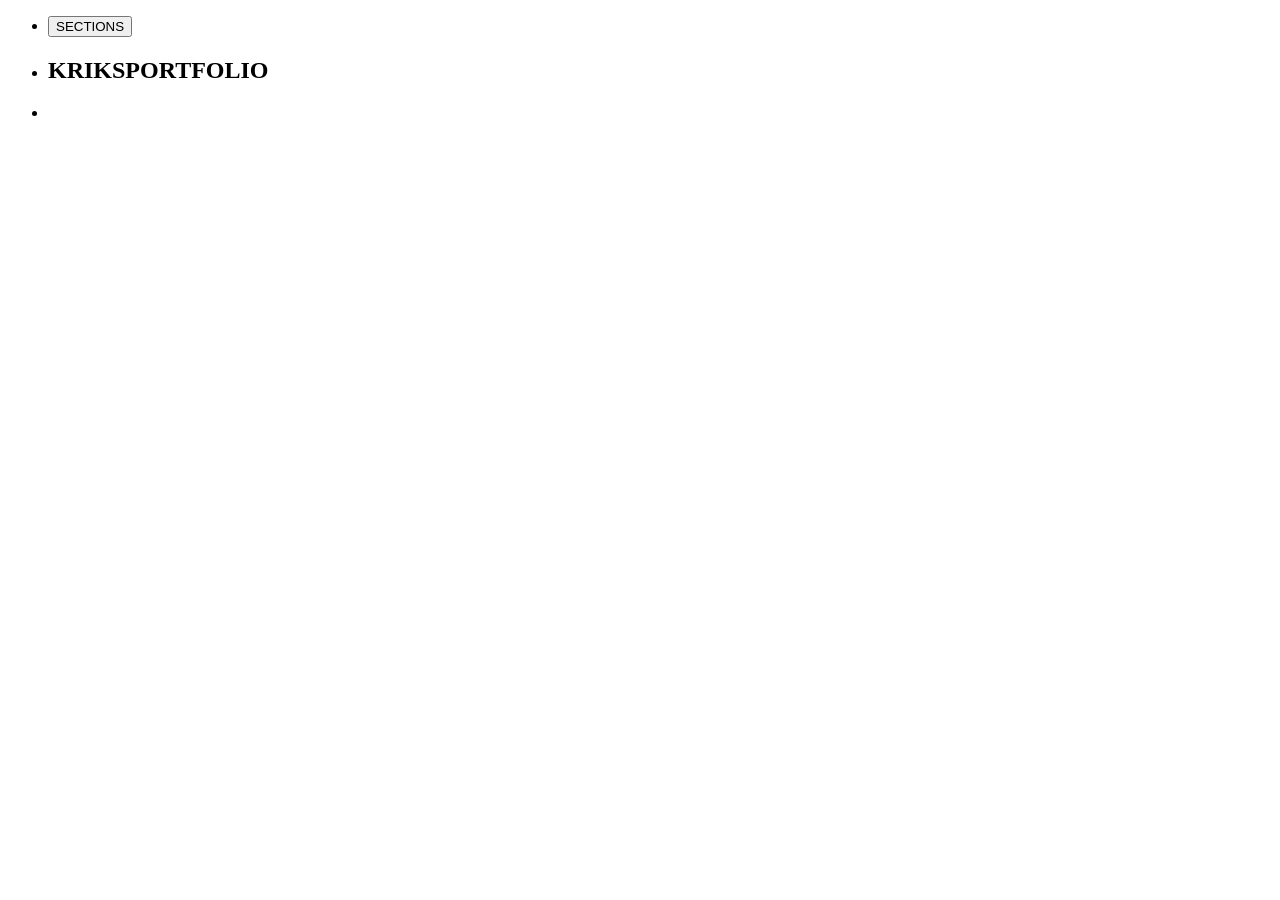
==== index.html @ e0598d31 "Prima versione scheletro portfolio responsive" ====
<!doctype html>
<html lang="en">
<head>
    <meta charset="utf-8">
    <meta name="viewport" content="width=device-width, initial-scale=1">
    <meta name="color-scheme" content="light dark">
    <link rel="stylesheet" href="css/pico.amber.css">
    <title>Hello world!</title>
</head>
<body>
    <main class="container">
        <nav>
            <ul>
                <li><button>SECTIONS</button></li>
            </ul>
            <ul>
                <li><h2><strong>KRIKSPORTFOLIO</strong></h2></li>
            </ul>
            <ul>
                <li><image href="images/immagine.jpeg"></image></li>
            </ul>
        </nav>

    </main>
</body>
</html>
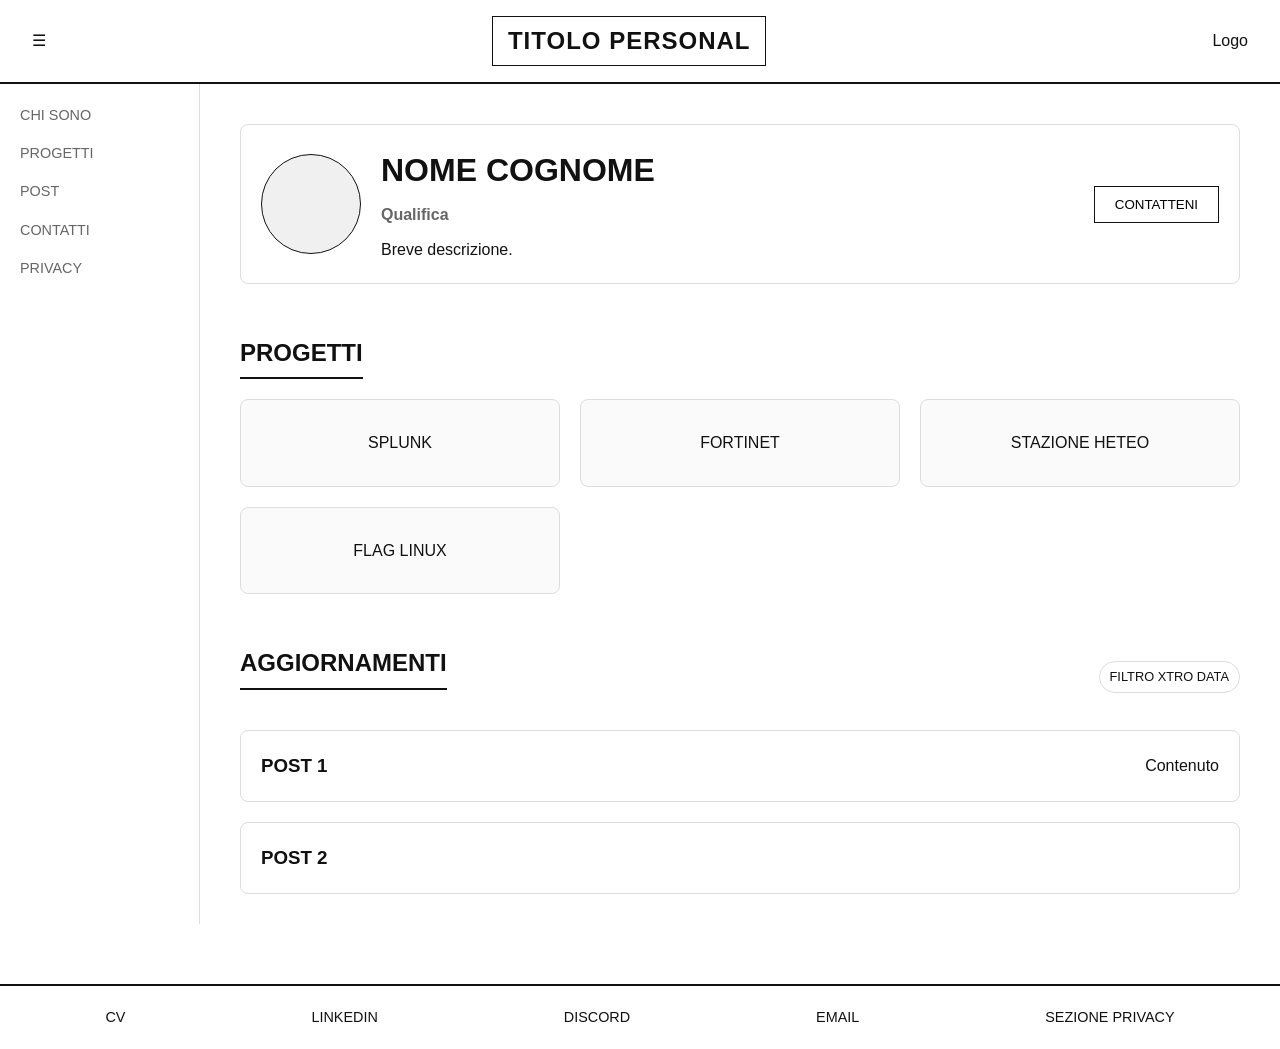
==== commit 057fa2c4: "renamed index-template.html to index.html" ====
--- a/index.html
+++ b/index.html
@@ -1,26 +1,87 @@
-<!doctype html>
-<html lang="en">
+<!DOCTYPE html>
+<html lang="it">
 <head>
-    <meta charset="utf-8">
-    <meta name="viewport" content="width=device-width, initial-scale=1">
-    <meta name="color-scheme" content="light dark">
-    <link rel="stylesheet" href="css/pico.amber.css">
-    <title>Hello world!</title>
+    <meta charset="UTF-8">
+    <meta name="viewport" content="width=device-width, initial-scale=1.0">
+    <title>Portfolio Personale - Responsive</title>
+    <!-- Collegamento al file CSS esterno -->
+    <link rel="stylesheet" href="style.css">
 </head>
 <body>
-    <main class="container">
-        <nav>
-            <ul>
-                <li><button>SECTIONS</button></li>
-            </ul>
-            <ul>
-                <li><h2><strong>KRIKSPORTFOLIO</strong></h2></li>
-            </ul>
-            <ul>
-                <li><image href="images/immagine.jpeg"></image></li>
-            </ul>
-        </nav>
 
-    </main>
+    <!-- Header -->
+    <header class="header">
+        <div class="menu-icon">☰</div>
+        <h1>TITOLO PERSONAL</h1>
+        <div class="logo">Logo</div>
+    </header>
+
+    <div class="layout-container">
+        <!-- Sidebar -->
+        <aside class="sidebar">
+            <nav>
+                <a href="#">CHI SONO</a>
+                <a href="#">PROGETTI</a>
+                <a href="#">POST</a>
+                <a href="#">CONTATTI</a>
+                <a href="#">PRIVACY</a>
+            </nav>
+        </aside>
+
+        <!-- Contenuto Principale -->
+        <main class="main-content">
+            
+            <!-- Sezione Hero -->
+            <section class="hero">
+                <div class="avatar"></div>
+                <div class="hero-text">
+                    <h2>NOME COGNOME</h2>
+                    <h3>Qualifica</h3>
+                    <p>Breve descrizione.</p>
+                </div>
+                <button class="btn">CONTATTENI</button>
+            </section>
+
+            <!-- Sezione Progetti -->
+            <section class="section">
+                <h2 class="section-title">PROGETTI</h2>
+                <div class="projects-grid">
+                    <div class="card">SPLUNK</div>
+                    <div class="card">FORTINET</div>
+                    <div class="card">STAZIONE HETEO</div>
+                    <div class="card">FLAG LINUX</div>
+                </div>
+            </section>
+
+            <!-- Sezione Aggiornamenti -->
+            <section class="section">
+                <div class="section-header">
+                    <h2 class="section-title">AGGIORNAMENTI</h2>
+                    <div class="filter">FILTRO XTRO DATA</div>
+                </div>
+                
+                <div class="posts-list">
+                    <article class="post">
+                        <h3>POST 1</h3>
+                        <span>Contenuto</span>
+                    </article>
+                    <article class="post">
+                        <h3>POST 2</h3>
+                    </article>
+                </div>
+            </section>
+
+        </main>
+    </div>
+
+    <!-- Footer -->
+    <footer class="footer">
+        <span>CV</span>
+        <span>LINKEDIN</span>
+        <span>DISCORD</span>
+        <span>EMAIL</span>
+        <span>SEZIONE PRIVACY</span>
+    </footer>
+
 </body>
 </html>
--- a/style.css
+++ b/style.css
@@ -0,0 +1,216 @@
+/* --- RESET E VARIABILI GLOBALI --- */
+* {
+    margin: 0;
+    padding: 0;
+    box-sizing: border-box;
+}
+
+:root {
+    --colore-nero: #111;
+    --colore-grigio: #666;
+    --colore-bordo: #ddd;
+    --colore-sfondo: #fff;
+    --font-base: 'Helvetica Neue', Arial, sans-serif;
+}
+
+body {
+    font-family: var(--font-base);
+    background-color: var(--colore-sfondo);
+    color: var(--colore-nero);
+    line-height: 1.6;
+    overflow-x: hidden; /* Evita scroll orizzontale accidentale */
+}
+
+/* --- HEADER --- */
+.header {
+    display: flex;
+    justify-content: space-between;
+    align-items: center;
+    padding: 1rem 2rem;
+    border-bottom: 2px solid var(--colore-nero);
+    background-color: var(--colore-sfondo);
+    position: sticky;
+    top: 0;
+    z-index: 100;
+}
+
+.header h1 {
+    font-size: clamp(1rem, 4vw, 1.5rem);
+    font-weight: bold;
+    letter-spacing: 1px;
+    border: 1px solid var(--colore-nero);
+    padding: 5px 15px;
+    text-align: center;
+}
+
+/* --- LAYOUT PRINCIPALE (FLEX) --- */
+.layout-container {
+    display: flex;
+    flex-wrap: wrap;
+    min-height: calc(100vh - 80px);
+}
+
+/* --- SIDEBAR --- */
+.sidebar {
+    width: 100%;
+    border-bottom: 1px solid var(--colore-bordo);
+    padding: 10px;
+}
+
+.sidebar nav {
+    display: flex;
+    flex-direction: row;
+    justify-content: space-around;
+    gap: 10px;
+}
+
+.sidebar a {
+    text-decoration: none;
+    color: var(--colore-grigio);
+    text-transform: uppercase;
+    font-size: clamp(0.7rem, 2vw, 0.9rem);
+    white-space: nowrap;
+}
+
+/* --- CONTENUTO PRINCIPALE --- */
+.main-content {
+    flex: 1;
+    padding: clamp(20px, 5vw, 40px);
+}
+
+/* --- HERO SECTION --- */
+.hero {
+    display: flex;
+    align-items: center;
+    gap: 20px;
+    border: 1px solid var(--colore-bordo);
+    border-radius: 8px;
+    padding: 20px;
+    margin-bottom: 50px;
+    flex-wrap: wrap;
+}
+
+.avatar {
+    width: clamp(60px, 15vw, 100px);
+    aspect-ratio: 1/1;
+    border-radius: 50%;
+    background-color: #f0f0f0;
+    border: 1px solid var(--colore-nero);
+    flex-shrink: 0;
+}
+
+.hero-text {
+    flex: 1;
+    min-width: 200px;
+}
+
+.hero-text h2 { font-size: clamp(1.2rem, 5vw, 2rem); margin-bottom: 5px; }
+.hero-text h3 { font-size: 1rem; color: var(--colore-grigio); margin-bottom: 10px; }
+
+.btn {
+    background: transparent;
+    border: 1px solid var(--colore-nero);
+    padding: 10px 20px;
+    cursor: pointer;
+    text-transform: uppercase;
+    align-self: center;
+}
+
+/* --- SEZIONI E PROGETTI --- */
+.section { margin-bottom: 50px; }
+
+.section-title {
+    border-bottom: 2px solid var(--colore-nero);
+    display: inline-block;
+    margin-bottom: 20px;
+    padding-bottom: 5px;
+    text-transform: uppercase;
+}
+
+/* GRIGLIA FLUIDA: 2 colonne su desktop, 1 su mobile */
+.projects-grid {
+    display: grid;
+    grid-template-columns: repeat(auto-fit, minmax(250px, 1fr));
+    gap: 20px;
+}
+
+.card {
+    border: 1px solid var(--colore-bordo);
+    border-radius: 8px;
+    padding: 30px 20px;
+    text-align: center;
+    text-transform: uppercase;
+    background-color: #fafafa;
+    transition: all 0.3s;
+}
+
+.card:hover { border-color: var(--colore-nero); }
+
+/* --- POST --- */
+.section-header {
+    display: flex;
+    justify-content: space-between;
+    align-items: center;
+    margin-bottom: 20px;
+    gap: 10px;
+    flex-wrap: wrap;
+}
+
+.filter {
+    font-size: 0.8rem;
+    border: 1px solid var(--colore-bordo);
+    padding: 5px 10px;
+    border-radius: 20px;
+}
+
+.posts-list { display: flex; flex-direction: column; gap: 20px; }
+
+.post {
+    border: 1px solid var(--colore-bordo);
+    border-radius: 8px;
+    padding: 20px;
+    display: flex;
+    justify-content: space-between;
+    align-items: center;
+    flex-wrap: wrap;
+    gap: 10px;
+}
+
+/* --- FOOTER --- */
+.footer {
+    border-top: 2px solid var(--colore-nero);
+    padding: 20px;
+    display: flex;
+    justify-content: space-around;
+    flex-wrap: wrap;
+    gap: 15px;
+    font-size: clamp(0.7rem, 2vw, 0.9rem);
+}
+
+/* --- MEDIA QUERIES ESPLICITE (Breakpoints tipici) --- */
+/* Tablet (da 768px in su): torna la sidebar verticale */
+@media (min-width: 768px) {
+    .layout-container { flex-wrap: nowrap; }
+    .sidebar {
+        width: 200px;
+        border-right: 1px solid var(--colore-bordo);
+        border-bottom: none;
+        padding: 20px;
+        position: sticky;
+        top: 60px;
+        height: calc(100vh - 60px);
+    }
+    .sidebar nav {
+        flex-direction: column;
+        gap: 15px;
+    }
+    .hero { flex-wrap: nowrap; }
+    .btn { margin-left: auto; }
+}
+
+/* Telefono piccolo (max 480px): Riduce ulteriormente gli spazi */
+@media (max-width: 480px) {
+    .header { padding: 0.8rem 1rem; }
+    .header h1 { font-size: 1rem; }
+    .footer { flex-direction: column; align-items: center; }
+}
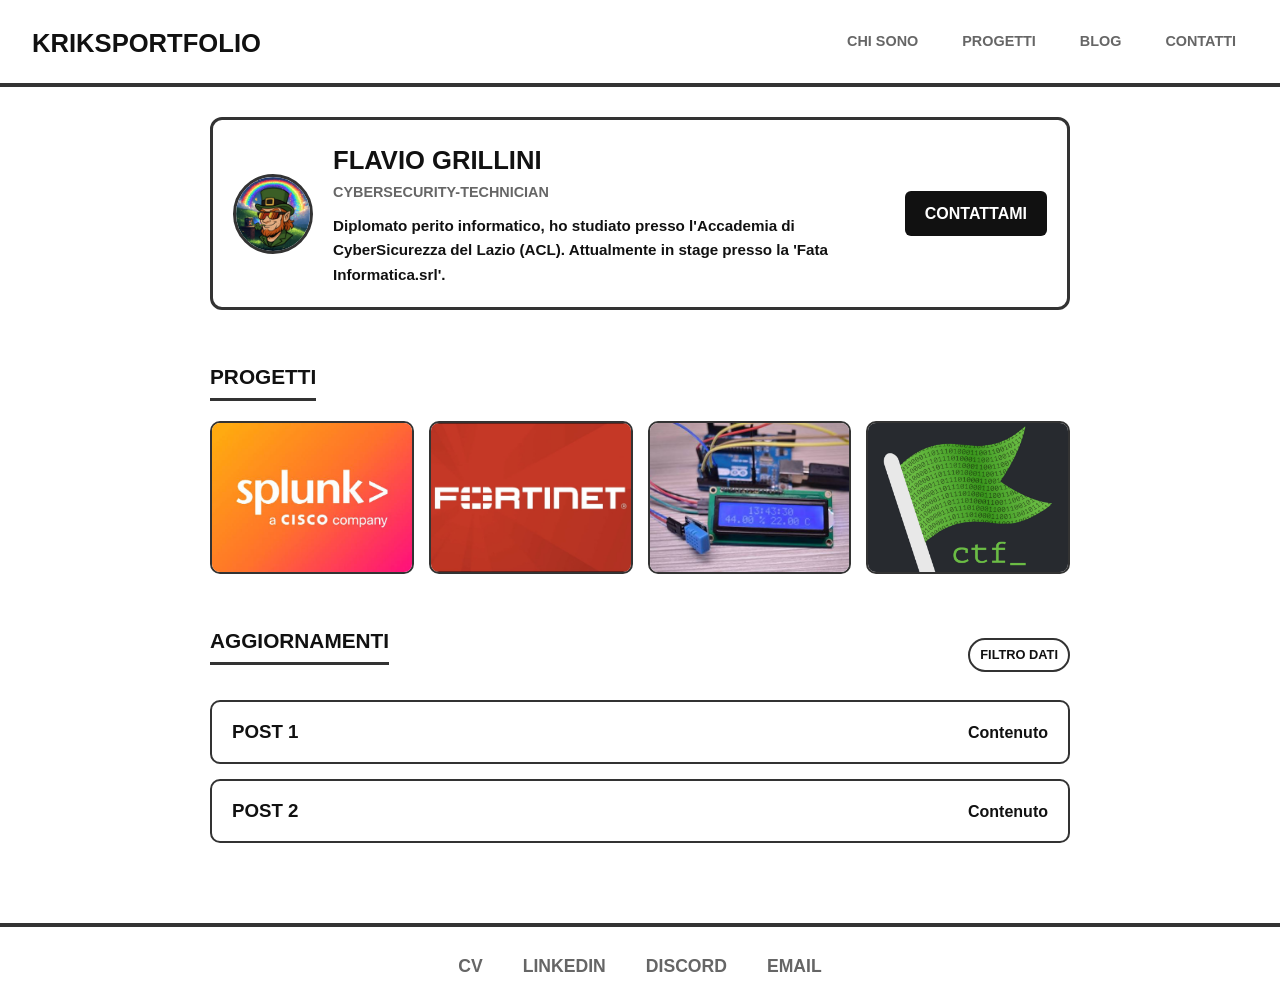
==== commit 0b23d8d1: "modifiche estetiche, aggiunto js per flip di cards di progetti ed aggiunta immagini di progetti da s" ====
--- a/index.html
+++ b/index.html
@@ -3,85 +3,126 @@
 <head>
     <meta charset="UTF-8">
     <meta name="viewport" content="width=device-width, initial-scale=1.0">
-    <title>Portfolio Personale - Responsive</title>
-    <!-- Collegamento al file CSS esterno -->
+    <title>KRIKSPORTFOLIO</title>
     <link rel="stylesheet" href="style.css">
 </head>
 <body>
 
-    <!-- Header -->
     <header class="header">
-        <div class="menu-icon">☰</div>
-        <h1>TITOLO PERSONAL</h1>
-        <div class="logo">Logo</div>
+        <h1><a href="#">KRIKSPORTFOLIO</a></h1>
+        <nav class="nav-menu">
+            <a href="#chi-sono">Chi sono</a>
+            <a href="#progetti">Progetti</a>
+            <a href="#aggiornamenti">Blog</a>
+            <a href="#contatti">Contatti</a>
+        </nav>
     </header>
 
-    <div class="layout-container">
-        <!-- Sidebar -->
-        <aside class="sidebar">
-            <nav>
-                <a href="#">CHI SONO</a>
-                <a href="#">PROGETTI</a>
-                <a href="#">POST</a>
-                <a href="#">CONTATTI</a>
-                <a href="#">PRIVACY</a>
-            </nav>
-        </aside>
+    <main class="main-content">
+        
+        <!-- Sezione Hero (Chi sono) -->
+        <section id="chi-sono" class="hero">
+            <div class="avatar">
+                <img src="images/pfp.jpeg" alt="immagine profilo">
+            </div>
+            <div class="hero-text">
+                <h2>FLAVIO GRILLINI</h2>
+                <h3>CyberSecurity-technician</h3>
+                <p><strong>Diplomato perito informatico, ho studiato presso l'Accademia di CyberSicurezza del Lazio (ACL). Attualmente in stage presso la 'Fata Informatica.srl'.</strong></p>
+            </div>
+            <a href="#contatti" class="btn">Contattami</a>
+        </section>
 
-        <!-- Contenuto Principale -->
-        <main class="main-content">
+        <!-- Sezione Progetti (Card Flip Responsive) -->
+        <section id="progetti" class="section">
+            <h2 class="section-title">PROGETTI</h2>
+            <div class="projects-grid">
+                
+                <div class="flip-card" onclick="toggleCard(this)">
+                    <div class="flip-card-inner">
+                        <div class="flip-card-front"><img src="images/splunk.jpg" alt="Splunk"></div>
+                        <div class="flip-card-back">
+                            <h3>SPLUNK</h3>
+                            <p>Descrizione dettagliata del progetto Splunk.</p>
+                        </div>
+                    </div>
+                </div>
+
+                <div class="flip-card" onclick="toggleCard(this)">
+                    <div class="flip-card-inner">
+                        <div class="flip-card-front"><img src="images/fortinet.jpg" alt="Fortinet"></div>
+                        <div class="flip-card-back">
+                            <h3>FORTINET</h3>
+                            <p>Descrizione dettagliata del progetto Fortinet.</p>
+                        </div>
+                    </div>
+                </div>
+
+                <div class="flip-card" onclick="toggleCard(this)">
+                    <div class="flip-card-inner">
+                        <div class="flip-card-front"><img src="images/meteo.jpg" alt="Stazione Meteo"></div>
+                        <div class="flip-card-back">
+                            <h3>STAZIONE METEO</h3>
+                            <p>Descrizione dettagliata del progetto meteo.</p>
+                        </div>
+                    </div>
+                </div>
+
+                <div class="flip-card" onclick="toggleCard(this)">
+                    <div class="flip-card-inner">
+                        <div class="flip-card-front"><img src="images/ctf.jpg" alt="Flag Linux"></div>
+                        <div class="flip-card-back">
+                            <h3>FLAG LINUX</h3>
+                            <p>Descrizione dettagliata del progetto CTF.</p>
+                        </div>
+                    </div>
+                </div>
+
+            </div>
+        </section>
+
+        <!-- Sezione Aggiornamenti (Ripristinata) -->
+        <section id="aggiornamenti" class="section">
+            <div class="section-header">
+                <h2 class="section-title">AGGIORNAMENTI</h2>
+                <div class="filter">Filtro dati</div>
+            </div>
             
-            <!-- Sezione Hero -->
-            <section class="hero">
-                <div class="avatar"></div>
-                <div class="hero-text">
-                    <h2>NOME COGNOME</h2>
-                    <h3>Qualifica</h3>
-                    <p>Breve descrizione.</p>
-                </div>
-                <button class="btn">CONTATTENI</button>
-            </section>
+            <div class="posts-list">
+                <article class="post">
+                    <h3><strong>POST 1</strong></h3>
+                    <span>Contenuto</span>
+                </article>
+                <article class="post">
+                    <h3><strong>POST 2</strong></h3>
+                    <span>Contenuto</span>
+                </article>
+            </div>
+        </section>
 
-            <!-- Sezione Progetti -->
-            <section class="section">
-                <h2 class="section-title">PROGETTI</h2>
-                <div class="projects-grid">
-                    <div class="card">SPLUNK</div>
-                    <div class="card">FORTINET</div>
-                    <div class="card">STAZIONE HETEO</div>
-                    <div class="card">FLAG LINUX</div>
-                </div>
-            </section>
+    </main>
 
-            <!-- Sezione Aggiornamenti -->
-            <section class="section">
-                <div class="section-header">
-                    <h2 class="section-title">AGGIORNAMENTI</h2>
-                    <div class="filter">FILTRO XTRO DATA</div>
-                </div>
-                
-                <div class="posts-list">
-                    <article class="post">
-                        <h3>POST 1</h3>
-                        <span>Contenuto</span>
-                    </article>
-                    <article class="post">
-                        <h3>POST 2</h3>
-                    </article>
-                </div>
-            </section>
+    <footer id="contatti" class="footer">
+        <a href="#">CV</a>
+        <a href="#">LINKEDIN</a>
+        <a href="#">DISCORD</a>
+        <a href="#">EMAIL</a>
+    </footer>
 
-        </main>
-    </div>
-
-    <!-- Footer -->
-    <footer class="footer">
-        <span>CV</span>
-        <span>LINKEDIN</span>
-        <span>DISCORD</span>
-        <span>EMAIL</span>
-        <span>SEZIONE PRIVACY</span>
-    </footer>
+    <script>
+    function toggleCard(card) {
+        // Se la card è GIÀ aperta, la chiudo e basta (Reset)
+        if (card.classList.contains('is-flipped')) {
+            card.classList.remove('is-flipped');
+        } 
+        // Altrimenti (se è chiusa), chiudo TUTTE le altre e apro solo questa
+        else {
+            const allCards = document.querySelectorAll('.flip-card');
+            allCards.forEach(c => c.classList.remove('is-flipped'));
+            card.classList.add('is-flipped');
+        }
+    }
+</script>
 
 </body>
 </html>
--- a/style.css
+++ b/style.css
@@ -1,4 +1,4 @@
-/* --- RESET E VARIABILI GLOBALI --- */
+/* --- RESET GLOBALE --- */
 * {
     margin: 0;
     padding: 0;
@@ -8,17 +8,17 @@
 :root {
     --colore-nero: #111;
     --colore-grigio: #666;
-    --colore-bordo: #ddd;
-    --colore-sfondo: #fff;
-    --font-base: 'Helvetica Neue', Arial, sans-serif;
+    --bordo-spesso: #333;
+    --sfondo: #fff;
+    --font: 'Helvetica Neue', Arial, sans-serif;
 }
 
 body {
-    font-family: var(--font-base);
-    background-color: var(--colore-sfondo);
+    font-family: var(--font);
+    background: var(--sfondo);
     color: var(--colore-nero);
     line-height: 1.6;
-    overflow-x: hidden; /* Evita scroll orizzontale accidentale */
+    scroll-behavior: smooth;
 }
 
 /* --- HEADER --- */
@@ -27,76 +27,73 @@
     justify-content: space-between;
     align-items: center;
     padding: 1rem 2rem;
-    border-bottom: 2px solid var(--colore-nero);
-    background-color: var(--colore-sfondo);
+    background: var(--sfondo);
+    border-bottom: 4px solid var(--bordo-spesso);
     position: sticky;
     top: 0;
     z-index: 100;
 }
 
-.header h1 {
-    font-size: clamp(1rem, 4vw, 1.5rem);
+.header h1 a {
+    text-decoration: none;
+    color: var(--colore-nero);
+    font-size: 1.6rem;
+    font-weight: 900;
+}
+
+.nav-menu {
+    display: flex;
+    gap: 20px;
+}
+
+.nav-menu a {
+    text-decoration: none;
+    color: var(--colore-grigio);
     font-weight: bold;
-    letter-spacing: 1px;
-    border: 1px solid var(--colore-nero);
-    padding: 5px 15px;
-    text-align: center;
-}
-
-/* --- LAYOUT PRINCIPALE (FLEX) --- */
-.layout-container {
-    display: flex;
-    flex-wrap: wrap;
-    min-height: calc(100vh - 80px);
-}
-
-/* --- SIDEBAR --- */
-.sidebar {
-    width: 100%;
-    border-bottom: 1px solid var(--colore-bordo);
-    padding: 10px;
-}
-
-.sidebar nav {
-    display: flex;
-    flex-direction: row;
-    justify-content: space-around;
-    gap: 10px;
-}
-
-.sidebar a {
-    text-decoration: none;
-    color: var(--colore-grigio);
+    font-size: 0.9rem;
     text-transform: uppercase;
-    font-size: clamp(0.7rem, 2vw, 0.9rem);
-    white-space: nowrap;
-}
-
-/* --- CONTENUTO PRINCIPALE --- */
+    padding: 5px 10px;
+    border: 2px solid transparent;
+    transition: 0.3s;
+}
+
+.nav-menu a:hover {
+    color: var(--colore-nero);
+    border-color: var(--colore-nero);
+}
+
+/* --- MAIN --- */
 .main-content {
-    flex: 1;
-    padding: clamp(20px, 5vw, 40px);
-}
-
-/* --- HERO SECTION --- */
+    max-width: 900px;
+    margin: 0 auto;
+    padding: 30px 20px;
+}
+
+/* --- SEZIONE HERO (Ridotta e centrata) --- */
 .hero {
     display: flex;
     align-items: center;
     gap: 20px;
-    border: 1px solid var(--colore-bordo);
-    border-radius: 8px;
+    border: 3px solid var(--bordo-spesso);
+    border-radius: 12px;
     padding: 20px;
     margin-bottom: 50px;
     flex-wrap: wrap;
 }
 
 .avatar {
-    width: clamp(60px, 15vw, 100px);
-    aspect-ratio: 1/1;
+    width: 80px; /* Ridotta da 120px a 80px */
+    height: 80px;
     border-radius: 50%;
-    background-color: #f0f0f0;
-    border: 1px solid var(--colore-nero);
+    border: 3px solid var(--bordo-spesso);
+    overflow: hidden;
     flex-shrink: 0;
+}
+
+.avatar img {
+    width: 100%;
+    height: 100%;
+    object-fit: cover;
 }
 
 .hero-text {
@@ -104,113 +101,185 @@
     min-width: 200px;
 }
 
-.hero-text h2 { font-size: clamp(1.2rem, 5vw, 2rem); margin-bottom: 5px; }
-.hero-text h3 { font-size: 1rem; color: var(--colore-grigio); margin-bottom: 10px; }
+.hero-text h2 { font-size: 1.6rem; font-weight: 900; }
+.hero-text h3 { font-size: 0.9rem; color: var(--colore-grigio); margin-bottom: 10px; text-transform: uppercase; }
+.hero-text p { font-size: 0.95rem; }
 
 .btn {
-    background: transparent;
-    border: 1px solid var(--colore-nero);
+    background: var(--colore-nero);
+    color: var(--sfondo);
     padding: 10px 20px;
-    cursor: pointer;
+    font-weight: 900;
+    text-decoration: none;
     text-transform: uppercase;
-    align-self: center;
-}
-
-/* --- SEZIONI E PROGETTI --- */
+    border-radius: 6px;
+    transition: 0.3s;
+}
+
+.btn:hover { background: var(--colore-grigio); }
+
+/* --- SEZIONE PROGETTI (Card Flip FLUIDE) --- */
 .section { margin-bottom: 50px; }
 
 .section-title {
-    border-bottom: 2px solid var(--colore-nero);
     display: inline-block;
+    font-weight: 900;
+    font-size: 1.3rem;
+    border-bottom: 3px solid var(--bordo-spesso);
     margin-bottom: 20px;
     padding-bottom: 5px;
-    text-transform: uppercase;
-}
-
-/* GRIGLIA FLUIDA: 2 colonne su desktop, 1 su mobile */
+}
+
+/* Griglia completamente responsive (da 4 a 1 colonna) */
 .projects-grid {
     display: grid;
-    grid-template-columns: repeat(auto-fit, minmax(250px, 1fr));
-    gap: 20px;
-}
-
-.card {
-    border: 1px solid var(--colore-bordo);
-    border-radius: 8px;
-    padding: 30px 20px;
+    grid-template-columns: repeat(auto-fit, minmax(150px, 1fr));
+    gap: 15px;
+    perspective: 1000px;
+}
+
+/* Card fluida: l'altezza si adatta alla larghezza */
+.flip-card {
+    background-color: transparent;
+    width: 100%;
+    aspect-ratio: 4 / 3; /* Proporzione fissa */
+    cursor: pointer;
+}
+
+.flip-card-inner {
+    position: relative;
+    width: 100%;
+    height: 100%;
     text-align: center;
-    text-transform: uppercase;
-    background-color: #fafafa;
-    transition: all 0.3s;
-}
-
-.card:hover { border-color: var(--colore-nero); }
-
-/* --- POST --- */
+    transition: transform 0.6s;
+    transform-style: preserve-3d;
+}
+
+.flip-card.is-flipped .flip-card-inner {
+    transform: rotateY(180deg);
+}
+
+.flip-card-front, .flip-card-back {
+    position: absolute;
+    width: 100%;
+    height: 100%;
+    -webkit-backface-visibility: hidden;
+    backface-visibility: hidden;
+    border-radius: 10px;
+    border: 2px solid var(--bordo-spesso);
+    overflow: hidden;
+}
+
+.flip-card-front img {
+    width: 100%;
+    height: 100%;
+    object-fit: cover;
+    display: block;
+}
+
+.flip-card-back {
+    background-color: var(--colore-nero);
+    color: var(--sfondo);
+    transform: rotateY(180deg);
+    display: flex;
+    flex-direction: column;
+    justify-content: center;
+    padding: 10px;
+    gap: 10px;
+}
+
+.flip-card-back h3 { font-size: 0.9rem; font-weight: 900; text-transform: uppercase; }
+.flip-card-back p { font-size: 0.75rem; line-height: 1.4; }
+
+/* --- SEZIONE POST (Ripristinata) --- */
 .section-header {
     display: flex;
     justify-content: space-between;
     align-items: center;
-    margin-bottom: 20px;
+    margin-bottom: 15px;
+    flex-wrap: wrap;
     gap: 10px;
-    flex-wrap: wrap;
 }
 
 .filter {
-    font-size: 0.8rem;
-    border: 1px solid var(--colore-bordo);
+    border: 2px solid var(--bordo-spesso);
     padding: 5px 10px;
     border-radius: 20px;
-}
-
-.posts-list { display: flex; flex-direction: column; gap: 20px; }
+    font-weight: bold;
+    text-transform: uppercase;
+    font-size: 0.8rem;
+}
+
+.posts-list {
+    display: flex;
+    flex-direction: column;
+    gap: 15px;
+}
 
 .post {
-    border: 1px solid var(--colore-bordo);
-    border-radius: 8px;
-    padding: 20px;
+    border: 2px solid var(--bordo-spesso);
+    border-radius: 10px;
+    padding: 15px 20px;
     display: flex;
     justify-content: space-between;
     align-items: center;
+    font-weight: bold;
     flex-wrap: wrap;
     gap: 10px;
 }
 
 /* --- FOOTER --- */
 .footer {
-    border-top: 2px solid var(--colore-nero);
+    border-top: 4px solid var(--bordo-spesso);
     padding: 20px;
     display: flex;
-    justify-content: space-around;
-    flex-wrap: wrap;
-    gap: 15px;
-    font-size: clamp(0.7rem, 2vw, 0.9rem);
-}
-
-/* --- MEDIA QUERIES ESPLICITE (Breakpoints tipici) --- */
-/* Tablet (da 768px in su): torna la sidebar verticale */
-@media (min-width: 768px) {
-    .layout-container { flex-wrap: nowrap; }
-    .sidebar {
-        width: 200px;
-        border-right: 1px solid var(--colore-bordo);
-        border-bottom: none;
-        padding: 20px;
-        position: sticky;
-        top: 60px;
-        height: calc(100vh - 60px);
-    }
-    .sidebar nav {
+    justify-content: center;
+    align-items: center;
+    gap: 20px;
+    flex-wrap: wrap;
+}
+
+.footer a {
+    text-decoration: none;
+    color: var(--colore-grigio);
+    font-size: 1.1rem;
+    font-weight: 800;
+    padding: 5px 10px;
+    transition: 0.3s;
+}
+
+.footer a:hover {
+    color: var(--colore-nero);
+    border-bottom: 2px solid var(--colore-nero);
+}
+
+/* --- RESPONSIVE MOBILE --- */
+@media (max-width: 768px) {
+    .header {
         flex-direction: column;
+        align-items: flex-start;
+        gap: 10px;
+        padding: 1rem;
+    }
+
+    .nav-menu {
+        width: 100%;
+        overflow-x: auto;
+        padding-bottom: 5px;
+    }
+
+    .nav-menu a { white-space: nowrap; font-size: 0.8rem; }
+
+    .hero {
+        flex-direction: column;
+        text-align: center;
         gap: 15px;
     }
-    .hero { flex-wrap: nowrap; }
-    .btn { margin-left: auto; }
-}
-
-/* Telefono piccolo (max 480px): Riduce ulteriormente gli spazi */
-@media (max-width: 480px) {
-    .header { padding: 0.8rem 1rem; }
-    .header h1 { font-size: 1rem; }
-    .footer { flex-direction: column; align-items: center; }
+
+    .btn { width: 100%; text-align: center; }
+
+    /* Su schermi piccoli, le card si dispongono in 1 o 2 colonne */
+    .projects-grid {
+        grid-template-columns: repeat(auto-fit, minmax(140px, 1fr));
+    }
 }
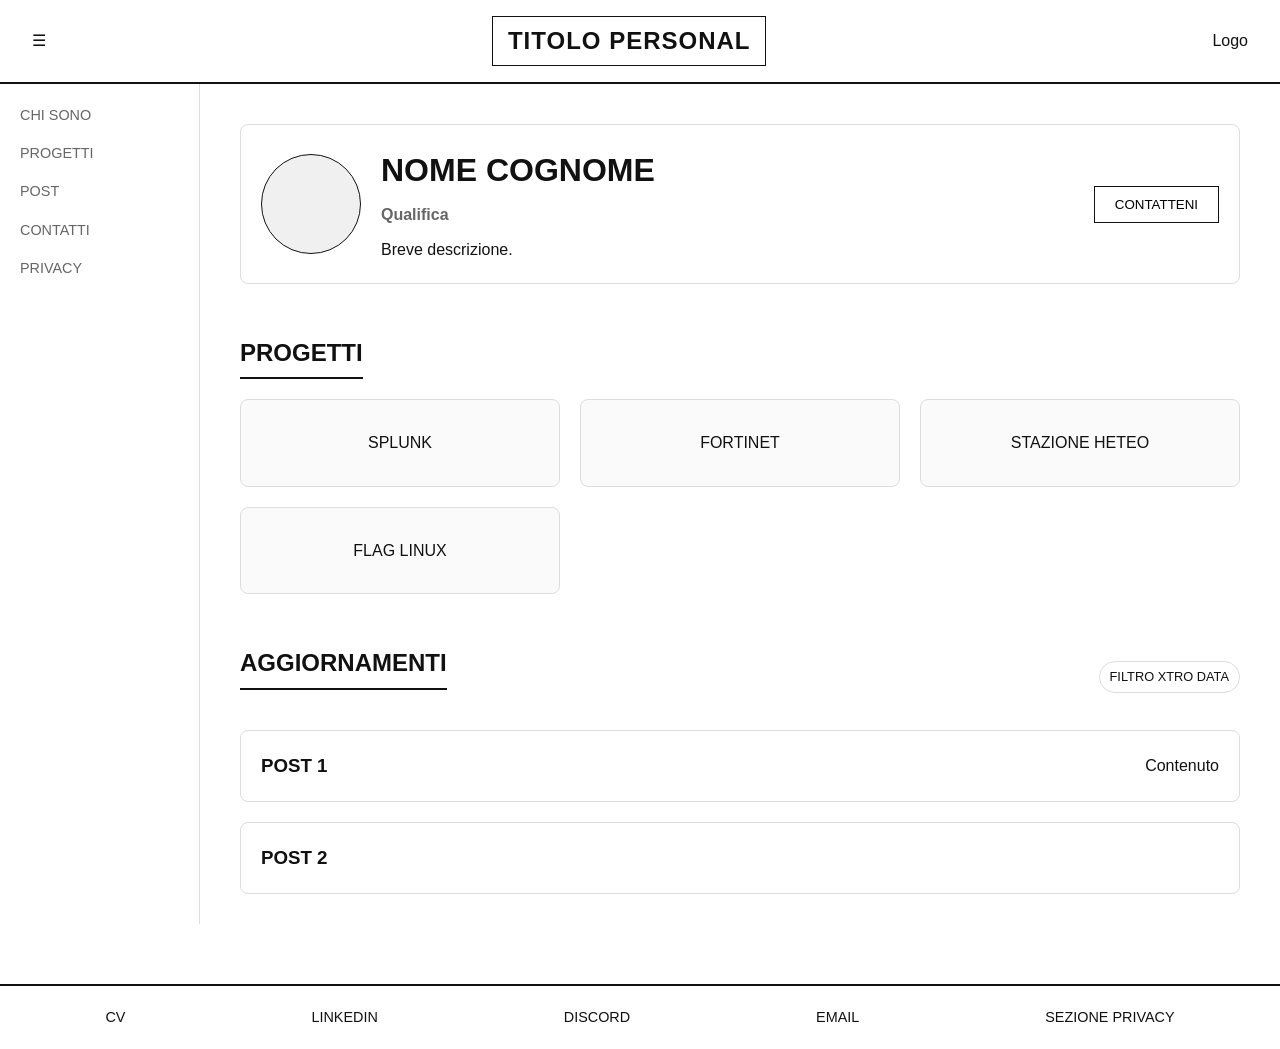
==== commit 0eb7e9e5: "Rename index.html.html to index.html" ====
--- a/index.html
+++ b/index.html
@@ -1,128 +1,87 @@
-<!DOCTYPE html>
-<html lang="it">
-<head>
-    <meta charset="UTF-8">
-    <meta name="viewport" content="width=device-width, initial-scale=1.0">
-    <title>KRIKSPORTFOLIO</title>
-    <link rel="stylesheet" href="style.css">
-</head>
-<body>
-
-    <header class="header">
-        <h1><a href="#">KRIKSPORTFOLIO</a></h1>
-        <nav class="nav-menu">
-            <a href="#chi-sono">Chi sono</a>
-            <a href="#progetti">Progetti</a>
-            <a href="#aggiornamenti">Blog</a>
-            <a href="#contatti">Contatti</a>
-        </nav>
-    </header>
-
-    <main class="main-content">
-        
-        <!-- Sezione Hero (Chi sono) -->
-        <section id="chi-sono" class="hero">
-            <div class="avatar">
-                <img src="images/pfp.jpeg" alt="immagine profilo">
-            </div>
-            <div class="hero-text">
-                <h2>FLAVIO GRILLINI</h2>
-                <h3>CyberSecurity-technician</h3>
-                <p><strong>Diplomato perito informatico, ho studiato presso l'Accademia di CyberSicurezza del Lazio (ACL). Attualmente in stage presso la 'Fata Informatica.srl'.</strong></p>
-            </div>
-            <a href="#contatti" class="btn">Contattami</a>
-        </section>
-
-        <!-- Sezione Progetti (Card Flip Responsive) -->
-        <section id="progetti" class="section">
-            <h2 class="section-title">PROGETTI</h2>
-            <div class="projects-grid">
-                
-                <div class="flip-card" onclick="toggleCard(this)">
-                    <div class="flip-card-inner">
-                        <div class="flip-card-front"><img src="images/splunk.jpg" alt="Splunk"></div>
-                        <div class="flip-card-back">
-                            <h3>SPLUNK</h3>
-                            <p>Descrizione dettagliata del progetto Splunk.</p>
-                        </div>
-                    </div>
-                </div>
-
-                <div class="flip-card" onclick="toggleCard(this)">
-                    <div class="flip-card-inner">
-                        <div class="flip-card-front"><img src="images/fortinet.jpg" alt="Fortinet"></div>
-                        <div class="flip-card-back">
-                            <h3>FORTINET</h3>
-                            <p>Descrizione dettagliata del progetto Fortinet.</p>
-                        </div>
-                    </div>
-                </div>
-
-                <div class="flip-card" onclick="toggleCard(this)">
-                    <div class="flip-card-inner">
-                        <div class="flip-card-front"><img src="images/meteo.jpg" alt="Stazione Meteo"></div>
-                        <div class="flip-card-back">
-                            <h3>STAZIONE METEO</h3>
-                            <p>Descrizione dettagliata del progetto meteo.</p>
-                        </div>
-                    </div>
-                </div>
-
-                <div class="flip-card" onclick="toggleCard(this)">
-                    <div class="flip-card-inner">
-                        <div class="flip-card-front"><img src="images/ctf.jpg" alt="Flag Linux"></div>
-                        <div class="flip-card-back">
-                            <h3>FLAG LINUX</h3>
-                            <p>Descrizione dettagliata del progetto CTF.</p>
-                        </div>
-                    </div>
-                </div>
-
-            </div>
-        </section>
-
-        <!-- Sezione Aggiornamenti (Ripristinata) -->
-        <section id="aggiornamenti" class="section">
-            <div class="section-header">
-                <h2 class="section-title">AGGIORNAMENTI</h2>
-                <div class="filter">Filtro dati</div>
-            </div>
-            
-            <div class="posts-list">
-                <article class="post">
-                    <h3><strong>POST 1</strong></h3>
-                    <span>Contenuto</span>
-                </article>
-                <article class="post">
-                    <h3><strong>POST 2</strong></h3>
-                    <span>Contenuto</span>
-                </article>
-            </div>
-        </section>
-
-    </main>
-
-    <footer id="contatti" class="footer">
-        <a href="#">CV</a>
-        <a href="#">LINKEDIN</a>
-        <a href="#">DISCORD</a>
-        <a href="#">EMAIL</a>
-    </footer>
-
-    <script>
-    function toggleCard(card) {
-        // Se la card è GIÀ aperta, la chiudo e basta (Reset)
-        if (card.classList.contains('is-flipped')) {
-            card.classList.remove('is-flipped');
-        } 
-        // Altrimenti (se è chiusa), chiudo TUTTE le altre e apro solo questa
-        else {
-            const allCards = document.querySelectorAll('.flip-card');
-            allCards.forEach(c => c.classList.remove('is-flipped'));
-            card.classList.add('is-flipped');
-        }
-    }
-</script>
-
-</body>
-</html>+<!DOCTYPE html>
+<html lang="it">
+<head>
+    <meta charset="UTF-8">
+    <meta name="viewport" content="width=device-width, initial-scale=1.0">
+    <title>Portfolio Personale - Responsive</title>
+    <!-- Collegamento al file CSS esterno -->
+    <link rel="stylesheet" href="style.css">
+</head>
+<body>
+
+    <!-- Header -->
+    <header class="header">
+        <div class="menu-icon">☰</div>
+        <h1>TITOLO PERSONAL</h1>
+        <div class="logo">Logo</div>
+    </header>
+
+    <div class="layout-container">
+        <!-- Sidebar -->
+        <aside class="sidebar">
+            <nav>
+                <a href="#">CHI SONO</a>
+                <a href="#">PROGETTI</a>
+                <a href="#">POST</a>
+                <a href="#">CONTATTI</a>
+                <a href="#">PRIVACY</a>
+            </nav>
+        </aside>
+
+        <!-- Contenuto Principale -->
+        <main class="main-content">
+            
+            <!-- Sezione Hero -->
+            <section class="hero">
+                <div class="avatar"></div>
+                <div class="hero-text">
+                    <h2>NOME COGNOME</h2>
+                    <h3>Qualifica</h3>
+                    <p>Breve descrizione.</p>
+                </div>
+                <button class="btn">CONTATTENI</button>
+            </section>
+
+            <!-- Sezione Progetti -->
+            <section class="section">
+                <h2 class="section-title">PROGETTI</h2>
+                <div class="projects-grid">
+                    <div class="card">SPLUNK</div>
+                    <div class="card">FORTINET</div>
+                    <div class="card">STAZIONE HETEO</div>
+                    <div class="card">FLAG LINUX</div>
+                </div>
+            </section>
+
+            <!-- Sezione Aggiornamenti -->
+            <section class="section">
+                <div class="section-header">
+                    <h2 class="section-title">AGGIORNAMENTI</h2>
+                    <div class="filter">FILTRO XTRO DATA</div>
+                </div>
+                
+                <div class="posts-list">
+                    <article class="post">
+                        <h3>POST 1</h3>
+                        <span>Contenuto</span>
+                    </article>
+                    <article class="post">
+                        <h3>POST 2</h3>
+                    </article>
+                </div>
+            </section>
+
+        </main>
+    </div>
+
+    <!-- Footer -->
+    <footer class="footer">
+        <span>CV</span>
+        <span>LINKEDIN</span>
+        <span>DISCORD</span>
+        <span>EMAIL</span>
+        <span>SEZIONE PRIVACY</span>
+    </footer>
+
+</body>
+</html>
--- a/style.css
+++ b/style.css
@@ -1,285 +1,216 @@
-/* --- RESET GLOBALE --- */
-* {
-    margin: 0;
-    padding: 0;
-    box-sizing: border-box;
-}
-
-:root {
-    --colore-nero: #111;
-    --colore-grigio: #666;
-    --bordo-spesso: #333;
-    --sfondo: #fff;
-    --font: 'Helvetica Neue', Arial, sans-serif;
-}
-
-body {
-    font-family: var(--font);
-    background: var(--sfondo);
-    color: var(--colore-nero);
-    line-height: 1.6;
-    scroll-behavior: smooth;
-}
-
-/* --- HEADER --- */
-.header {
-    display: flex;
-    justify-content: space-between;
-    align-items: center;
-    padding: 1rem 2rem;
-    background: var(--sfondo);
-    border-bottom: 4px solid var(--bordo-spesso);
-    position: sticky;
-    top: 0;
-    z-index: 100;
-}
-
-.header h1 a {
-    text-decoration: none;
-    color: var(--colore-nero);
-    font-size: 1.6rem;
-    font-weight: 900;
-}
-
-.nav-menu {
-    display: flex;
-    gap: 20px;
-}
-
-.nav-menu a {
-    text-decoration: none;
-    color: var(--colore-grigio);
-    font-weight: bold;
-    font-size: 0.9rem;
-    text-transform: uppercase;
-    padding: 5px 10px;
-    border: 2px solid transparent;
-    transition: 0.3s;
-}
-
-.nav-menu a:hover {
-    color: var(--colore-nero);
-    border-color: var(--colore-nero);
-}
-
-/* --- MAIN --- */
-.main-content {
-    max-width: 900px;
-    margin: 0 auto;
-    padding: 30px 20px;
-}
-
-/* --- SEZIONE HERO (Ridotta e centrata) --- */
-.hero {
-    display: flex;
-    align-items: center;
-    gap: 20px;
-    border: 3px solid var(--bordo-spesso);
-    border-radius: 12px;
-    padding: 20px;
-    margin-bottom: 50px;
-    flex-wrap: wrap;
-}
-
-.avatar {
-    width: 80px; /* Ridotta da 120px a 80px */
-    height: 80px;
-    border-radius: 50%;
-    border: 3px solid var(--bordo-spesso);
-    overflow: hidden;
-    flex-shrink: 0;
-}
-
-.avatar img {
-    width: 100%;
-    height: 100%;
-    object-fit: cover;
-}
-
-.hero-text {
-    flex: 1;
-    min-width: 200px;
-}
-
-.hero-text h2 { font-size: 1.6rem; font-weight: 900; }
-.hero-text h3 { font-size: 0.9rem; color: var(--colore-grigio); margin-bottom: 10px; text-transform: uppercase; }
-.hero-text p { font-size: 0.95rem; }
-
-.btn {
-    background: var(--colore-nero);
-    color: var(--sfondo);
-    padding: 10px 20px;
-    font-weight: 900;
-    text-decoration: none;
-    text-transform: uppercase;
-    border-radius: 6px;
-    transition: 0.3s;
-}
-
-.btn:hover { background: var(--colore-grigio); }
-
-/* --- SEZIONE PROGETTI (Card Flip FLUIDE) --- */
-.section { margin-bottom: 50px; }
-
-.section-title {
-    display: inline-block;
-    font-weight: 900;
-    font-size: 1.3rem;
-    border-bottom: 3px solid var(--bordo-spesso);
-    margin-bottom: 20px;
-    padding-bottom: 5px;
-}
-
-/* Griglia completamente responsive (da 4 a 1 colonna) */
-.projects-grid {
-    display: grid;
-    grid-template-columns: repeat(auto-fit, minmax(150px, 1fr));
-    gap: 15px;
-    perspective: 1000px;
-}
-
-/* Card fluida: l'altezza si adatta alla larghezza */
-.flip-card {
-    background-color: transparent;
-    width: 100%;
-    aspect-ratio: 4 / 3; /* Proporzione fissa */
-    cursor: pointer;
-}
-
-.flip-card-inner {
-    position: relative;
-    width: 100%;
-    height: 100%;
-    text-align: center;
-    transition: transform 0.6s;
-    transform-style: preserve-3d;
-}
-
-.flip-card.is-flipped .flip-card-inner {
-    transform: rotateY(180deg);
-}
-
-.flip-card-front, .flip-card-back {
-    position: absolute;
-    width: 100%;
-    height: 100%;
-    -webkit-backface-visibility: hidden;
-    backface-visibility: hidden;
-    border-radius: 10px;
-    border: 2px solid var(--bordo-spesso);
-    overflow: hidden;
-}
-
-.flip-card-front img {
-    width: 100%;
-    height: 100%;
-    object-fit: cover;
-    display: block;
-}
-
-.flip-card-back {
-    background-color: var(--colore-nero);
-    color: var(--sfondo);
-    transform: rotateY(180deg);
-    display: flex;
-    flex-direction: column;
-    justify-content: center;
-    padding: 10px;
-    gap: 10px;
-}
-
-.flip-card-back h3 { font-size: 0.9rem; font-weight: 900; text-transform: uppercase; }
-.flip-card-back p { font-size: 0.75rem; line-height: 1.4; }
-
-/* --- SEZIONE POST (Ripristinata) --- */
-.section-header {
-    display: flex;
-    justify-content: space-between;
-    align-items: center;
-    margin-bottom: 15px;
-    flex-wrap: wrap;
-    gap: 10px;
-}
-
-.filter {
-    border: 2px solid var(--bordo-spesso);
-    padding: 5px 10px;
-    border-radius: 20px;
-    font-weight: bold;
-    text-transform: uppercase;
-    font-size: 0.8rem;
-}
-
-.posts-list {
-    display: flex;
-    flex-direction: column;
-    gap: 15px;
-}
-
-.post {
-    border: 2px solid var(--bordo-spesso);
-    border-radius: 10px;
-    padding: 15px 20px;
-    display: flex;
-    justify-content: space-between;
-    align-items: center;
-    font-weight: bold;
-    flex-wrap: wrap;
-    gap: 10px;
-}
-
-/* --- FOOTER --- */
-.footer {
-    border-top: 4px solid var(--bordo-spesso);
-    padding: 20px;
-    display: flex;
-    justify-content: center;
-    align-items: center;
-    gap: 20px;
-    flex-wrap: wrap;
-}
-
-.footer a {
-    text-decoration: none;
-    color: var(--colore-grigio);
-    font-size: 1.1rem;
-    font-weight: 800;
-    padding: 5px 10px;
-    transition: 0.3s;
-}
-
-.footer a:hover {
-    color: var(--colore-nero);
-    border-bottom: 2px solid var(--colore-nero);
-}
-
-/* --- RESPONSIVE MOBILE --- */
-@media (max-width: 768px) {
-    .header {
-        flex-direction: column;
-        align-items: flex-start;
-        gap: 10px;
-        padding: 1rem;
-    }
-
-    .nav-menu {
-        width: 100%;
-        overflow-x: auto;
-        padding-bottom: 5px;
-    }
-
-    .nav-menu a { white-space: nowrap; font-size: 0.8rem; }
-
-    .hero {
-        flex-direction: column;
-        text-align: center;
-        gap: 15px;
-    }
-
-    .btn { width: 100%; text-align: center; }
-
-    /* Su schermi piccoli, le card si dispongono in 1 o 2 colonne */
-    .projects-grid {
-        grid-template-columns: repeat(auto-fit, minmax(140px, 1fr));
-    }
+/* --- RESET E VARIABILI GLOBALI --- */
+* {
+    margin: 0;
+    padding: 0;
+    box-sizing: border-box;
+}
+
+:root {
+    --colore-nero: #111;
+    --colore-grigio: #666;
+    --colore-bordo: #ddd;
+    --colore-sfondo: #fff;
+    --font-base: 'Helvetica Neue', Arial, sans-serif;
+}
+
+body {
+    font-family: var(--font-base);
+    background-color: var(--colore-sfondo);
+    color: var(--colore-nero);
+    line-height: 1.6;
+    overflow-x: hidden; /* Evita scroll orizzontale accidentale */
+}
+
+/* --- HEADER --- */
+.header {
+    display: flex;
+    justify-content: space-between;
+    align-items: center;
+    padding: 1rem 2rem;
+    border-bottom: 2px solid var(--colore-nero);
+    background-color: var(--colore-sfondo);
+    position: sticky;
+    top: 0;
+    z-index: 100;
+}
+
+.header h1 {
+    font-size: clamp(1rem, 4vw, 1.5rem);
+    font-weight: bold;
+    letter-spacing: 1px;
+    border: 1px solid var(--colore-nero);
+    padding: 5px 15px;
+    text-align: center;
+}
+
+/* --- LAYOUT PRINCIPALE (FLEX) --- */
+.layout-container {
+    display: flex;
+    flex-wrap: wrap;
+    min-height: calc(100vh - 80px);
+}
+
+/* --- SIDEBAR --- */
+.sidebar {
+    width: 100%;
+    border-bottom: 1px solid var(--colore-bordo);
+    padding: 10px;
+}
+
+.sidebar nav {
+    display: flex;
+    flex-direction: row;
+    justify-content: space-around;
+    gap: 10px;
+}
+
+.sidebar a {
+    text-decoration: none;
+    color: var(--colore-grigio);
+    text-transform: uppercase;
+    font-size: clamp(0.7rem, 2vw, 0.9rem);
+    white-space: nowrap;
+}
+
+/* --- CONTENUTO PRINCIPALE --- */
+.main-content {
+    flex: 1;
+    padding: clamp(20px, 5vw, 40px);
+}
+
+/* --- HERO SECTION --- */
+.hero {
+    display: flex;
+    align-items: center;
+    gap: 20px;
+    border: 1px solid var(--colore-bordo);
+    border-radius: 8px;
+    padding: 20px;
+    margin-bottom: 50px;
+    flex-wrap: wrap;
+}
+
+.avatar {
+    width: clamp(60px, 15vw, 100px);
+    aspect-ratio: 1/1;
+    border-radius: 50%;
+    background-color: #f0f0f0;
+    border: 1px solid var(--colore-nero);
+    flex-shrink: 0;
+}
+
+.hero-text {
+    flex: 1;
+    min-width: 200px;
+}
+
+.hero-text h2 { font-size: clamp(1.2rem, 5vw, 2rem); margin-bottom: 5px; }
+.hero-text h3 { font-size: 1rem; color: var(--colore-grigio); margin-bottom: 10px; }
+
+.btn {
+    background: transparent;
+    border: 1px solid var(--colore-nero);
+    padding: 10px 20px;
+    cursor: pointer;
+    text-transform: uppercase;
+    align-self: center;
+}
+
+/* --- SEZIONI E PROGETTI --- */
+.section { margin-bottom: 50px; }
+
+.section-title {
+    border-bottom: 2px solid var(--colore-nero);
+    display: inline-block;
+    margin-bottom: 20px;
+    padding-bottom: 5px;
+    text-transform: uppercase;
+}
+
+/* GRIGLIA FLUIDA: 2 colonne su desktop, 1 su mobile */
+.projects-grid {
+    display: grid;
+    grid-template-columns: repeat(auto-fit, minmax(250px, 1fr));
+    gap: 20px;
+}
+
+.card {
+    border: 1px solid var(--colore-bordo);
+    border-radius: 8px;
+    padding: 30px 20px;
+    text-align: center;
+    text-transform: uppercase;
+    background-color: #fafafa;
+    transition: all 0.3s;
+}
+
+.card:hover { border-color: var(--colore-nero); }
+
+/* --- POST --- */
+.section-header {
+    display: flex;
+    justify-content: space-between;
+    align-items: center;
+    margin-bottom: 20px;
+    gap: 10px;
+    flex-wrap: wrap;
+}
+
+.filter {
+    font-size: 0.8rem;
+    border: 1px solid var(--colore-bordo);
+    padding: 5px 10px;
+    border-radius: 20px;
+}
+
+.posts-list { display: flex; flex-direction: column; gap: 20px; }
+
+.post {
+    border: 1px solid var(--colore-bordo);
+    border-radius: 8px;
+    padding: 20px;
+    display: flex;
+    justify-content: space-between;
+    align-items: center;
+    flex-wrap: wrap;
+    gap: 10px;
+}
+
+/* --- FOOTER --- */
+.footer {
+    border-top: 2px solid var(--colore-nero);
+    padding: 20px;
+    display: flex;
+    justify-content: space-around;
+    flex-wrap: wrap;
+    gap: 15px;
+    font-size: clamp(0.7rem, 2vw, 0.9rem);
+}
+
+/* --- MEDIA QUERIES ESPLICITE (Breakpoints tipici) --- */
+/* Tablet (da 768px in su): torna la sidebar verticale */
+@media (min-width: 768px) {
+    .layout-container { flex-wrap: nowrap; }
+    .sidebar {
+        width: 200px;
+        border-right: 1px solid var(--colore-bordo);
+        border-bottom: none;
+        padding: 20px;
+        position: sticky;
+        top: 60px;
+        height: calc(100vh - 60px);
+    }
+    .sidebar nav {
+        flex-direction: column;
+        gap: 15px;
+    }
+    .hero { flex-wrap: nowrap; }
+    .btn { margin-left: auto; }
+}
+
+/* Telefono piccolo (max 480px): Riduce ulteriormente gli spazi */
+@media (max-width: 480px) {
+    .header { padding: 0.8rem 1rem; }
+    .header h1 { font-size: 1rem; }
+    .footer { flex-direction: column; align-items: center; }
 }
